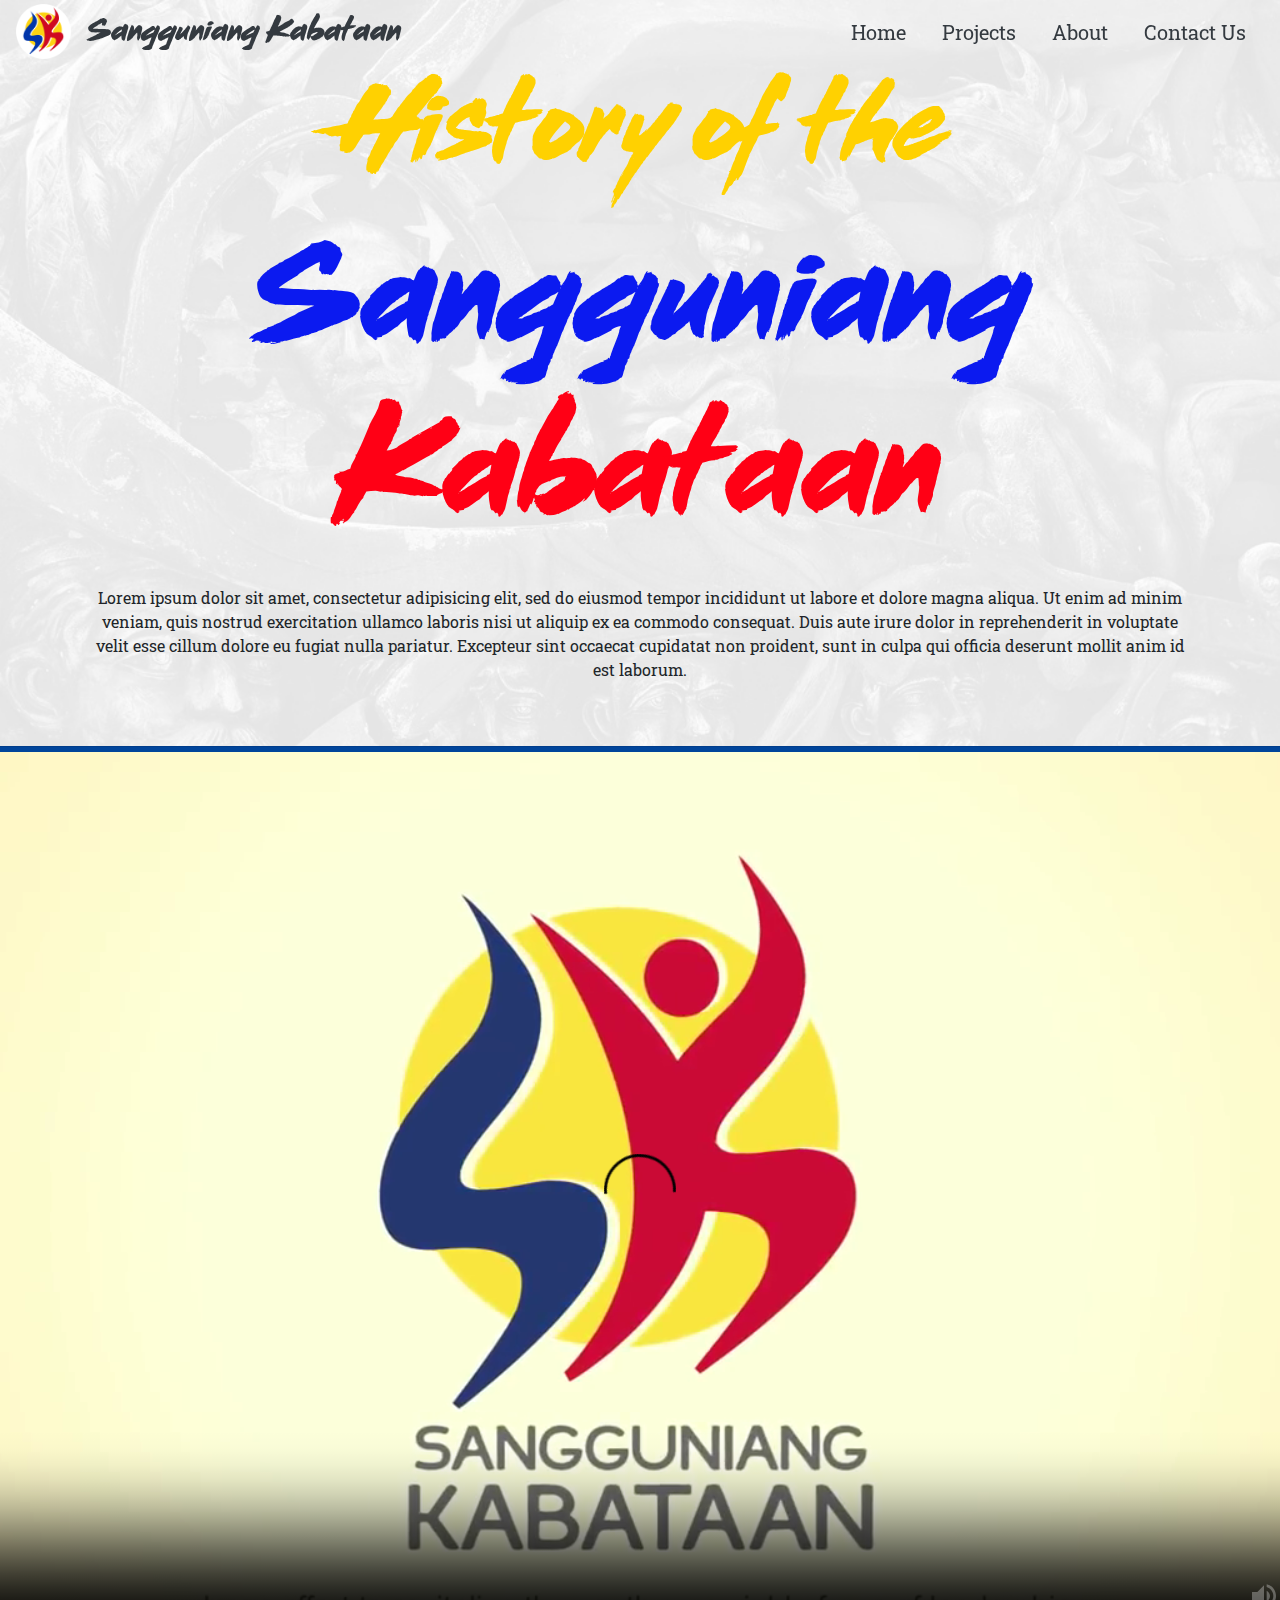
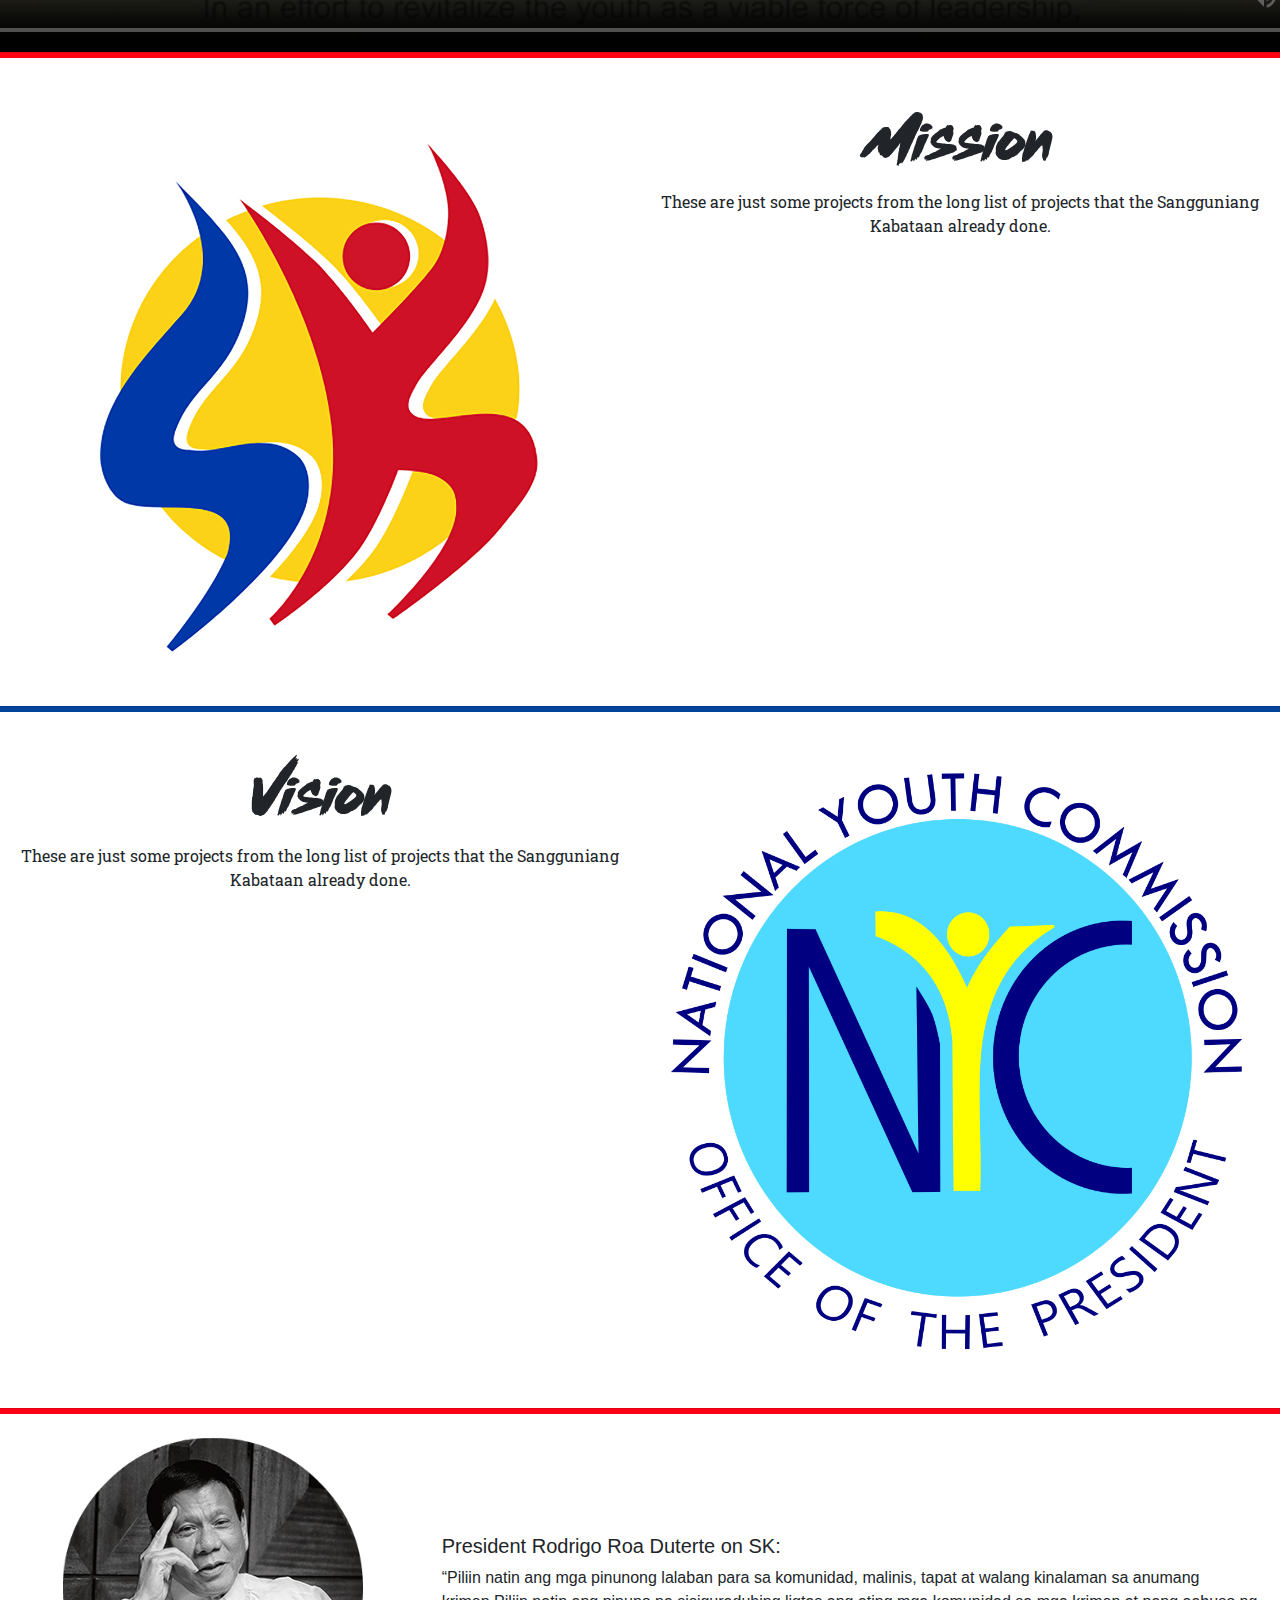
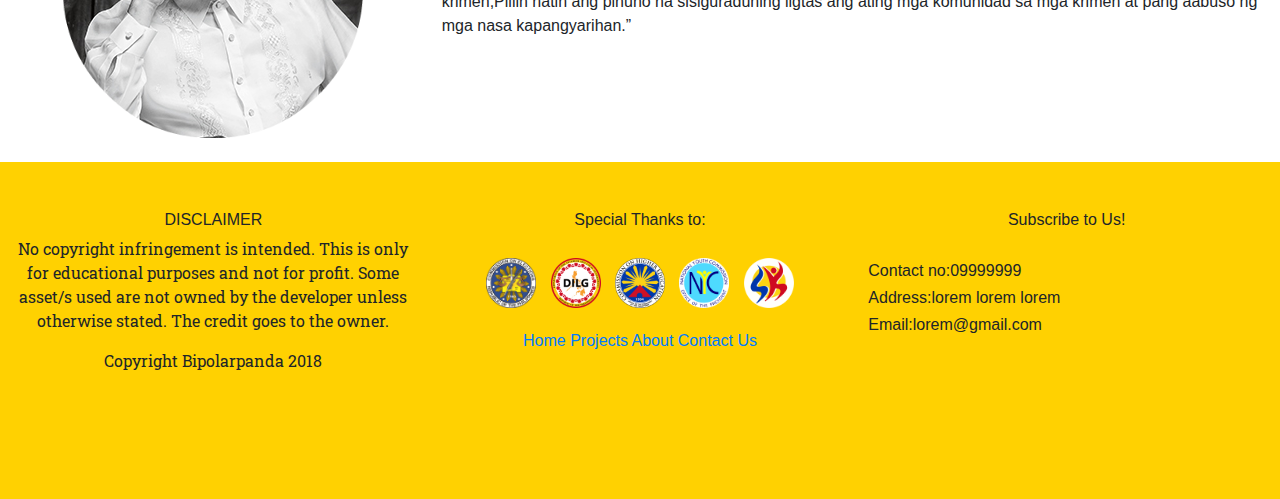
==== about.html @ 8c58bfad "about and contact page update" ====
<!doctype html>
<html lang="en">
  <head>
    <!-- Required meta tags -->
    <meta charset="utf-8">
    <meta name="viewport" content="width=device-width,initial-scale=1.0">
    <meta http-equiv="X-UA-Compatible" content="IE=Edge">

    <title>Renz Gallego</title>

    <!-- css -->
    <link rel="stylesheet" type="text/css" href="assets/css/bootstrap.min.css">
    <link rel="stylesheet" type="text/css" href="assets/css/animate.css">
    <link rel="stylesheet" type="text/css" href="assets/css/hover-min.css">
    <link rel="stylesheet" href="https://use.fontawesome.com/releases/v5.3.1/css/all.css" integrity="sha384-mzrmE5qonljUremFsqc01SB46JvROS7bZs3IO2EmfFsd15uHvIt+Y8vEf7N7fWAU" crossorigin="anonymous">
    <link href="https://fonts.googleapis.com/css?family=PT+Sans|Roboto+Slab" rel="stylesheet">
    <link rel="stylesheet" type="text/css" href="assets/css/style.css">

    <!-- script -->
    <script type="text/javascript" src="assets/js/jquery-3.3.1.min.js"></script>
    <script src="https://cdnjs.cloudflare.com/ajax/libs/popper.js/1.14.3/umd/popper.min.js" integrity="sha384-ZMP7rVo3mIykV+2+9J3UJ46jBk0WLaUAdn689aCwoqbBJiSnjAK/l8WvCWPIPm49" crossorigin="anonymous"></script>
    <script type="text/javascript" src="assets/js/bootstrap.min.js"></script>

    <title>Hello, world!</title>
  </head>
  <body>
    <nav class="navbar navbar-expand-lg navbar-light fixed-top pt-1 pb-1">
       <a class="navbar-brand pt-0 pb-0 text-center" href="#">
        <img src="assets/images/SK-cent.png" width="55" height="55" class="d-inline-block align-top" alt=""></a><a href="#" class="text-logo text-dark">Sangguniang Kabataan</a>
      <button class="navbar-toggler" type="button" data-toggle="collapse" data-target="#navbarSupportedContent" aria-controls="navbarSupportedContent" aria-expanded="false" aria-label="Toggle navigation">
        <span class="navbar-toggler-icon"></span>
      </button>

      <div class="collapse navbar-collapse" id="navbarSupportedContent">
        <ul class="navbar-nav ml-auto">
          <li class="nav-item active">
            <a class="nav-link text-dark" href="#">Home<span class="sr-only">(current)</span></a>
          </li>
          <li class="nav-item">
            <a class="nav-link text-dark" href="#">Projects</a>
          </li>
          <li class="nav-item">
            <a class="nav-link text-dark" href="#">About</a>
          </li>
          <li class="nav-item">
            <a class="nav-link text-dark" href="#">Contact Us</a>
          </li>
        </ul>
      </div>
    </nav>
    
    <section class="container-fluid">
      <header class="row">
        <div class="col text-center mt-5">
          <span class="about-center-heading">History of the</span>
          <h1 class="heading-text"><span id="left-heading">Sangguniang</span> <span id="right-heading">Kabataan</span></h1>
        </div>
      </header>
    </section>

    <section class="container">
        <div class="row">
          <div class="col text-center">
            <p class="mt-3">Lorem ipsum dolor sit amet, consectetur adipisicing elit, sed do eiusmod
            tempor incididunt ut labore et dolore magna aliqua. Ut enim ad minim veniam,
            quis nostrud exercitation ullamco laboris nisi ut aliquip ex ea commodo
            consequat. Duis aute irure dolor in reprehenderit in voluptate velit esse
            cillum dolore eu fugiat nulla pariatur. Excepteur sint occaecat cupidatat non
            proident, sunt in culpa qui officia deserunt mollit anim id est laborum.</p>
          </div>
        </div>
        <!-- <div class="col-lg-2"></div> -->

    </section>


    <hr class="hr-design mt-5 mb-0">
   
     
    <div class="container-fluid">
      <div class="row background-white justify-content-center">
          <video poster="assets/images/sk-history-poster.png" class="embed-responsive-item" controls="controls">
             <source src="assets/video/sk-history.mp4" type="video/mp4"> 
          </video>
      </div>  
    </div>
    <hr class="hr-design-2 mt-0 mb-0">

       <div class="container-fluid mt-5">
        <div class="row">
          <div class="col-lg-6 text-center">
            <img src="assets/images/SK-logo.png" class="image-about image-fluid">
          </div>
          <div class="col-lg-6 text-center">
            <h2 class="heading-second-text">Mission</h2>
            <p>These are just some projects from the long list of projects that the Sangguniang Kabataan already done.</p>
          </div>
        </div>  
      </div>
    
     <hr class="hr-design mt-0 mb-0"> 
    <div class="container-fluid text-center background-white pt-5 pb-5">
       <div class="row"> 
          <div class="col-lg-6 text-center">
            <h2 class="heading-second-text">Vision</h2>
            <p>These are just some projects from the long list of projects that the Sangguniang Kabataan already done.</p>
          </div>
          <div class="col-lg-6">
            <img src="assets/images/nyc.png" class="image-about">
          </div>
        </div>
    </div>
    <hr class="hr-design-2 mt-0 mb-0">

    <div class="container-fluid mt-4 pb-4">
      <div class="row">
        <div class="col-lg-4 text-center">
          <img src="assets/images/pdd.png">
        </div>
        <div class="col-lg-8 pt-5 mt-5">
          <h5>President Rodrigo Roa Duterte on SK:</h5>
          <blockquote cite="http://www.bamaquino.com/sen-bam-vote-barangay-sk-leaders-will-protect/">
            <q>Piliin natin ang mga pinunong lalaban para sa komunidad, malinis, tapat at walang kinalaman sa anumang krimen,Piliin natin ang pinuno na sisiguraduhing ligtas ang ating mga komunidad sa mga krimen at pang aabuso ng mga nasa kapangyarihan.</q>
          </blockquote>
        </div>
      </div>
    </div>


    <footer class="container-fluid">
      <div class="row">
        <div class="col-lg-4 text-center pt-5">
          <section>
           <h6>DISCLAIMER</h6>
           <p>No copyright infringement is intended. This is only for educational purposes and not for profit. Some asset/s used are not owned by the developer unless otherwise stated. The credit goes to the owner.</p>
           <p>Copyright Bipolarpanda 2018</p>
          </section> 
        </div>

        <div class="col-lg-4 text-center pt-5 center-footer">
          <h6>Special Thanks to:</h6>
          <div class="rowp pt-3">
            <div class="col">
              <img src="assets/images/comelec.png" class="footer-img-logo">
              <img src="assets/images/dilg.png" class="footer-img-logo">
              <img src="assets/images/ched.png" class="footer-img-logo">
              <img src="assets/images/nyc.png" class="footer-img-logo">
              <img src="assets/images/SK-cent.png" class="footer-img-logo">
            </div>
          </div>
          <div class="row pt-3">
            <div class="col">
             <a href="#"><span>Home</span></a>
             <a href="#"><span>Projects</span></a>
             <a href="#"><span>About</span></a>
             <a href="#"><span>Contact Us</span></a>
            </div>
          </div>
        </div>

        <div class="col-lg-4 text-center pt-5">
          <h6>Subscribe to Us!</h6>
          <i class="fab fa-facebook-square"></i>
          <i class="fab fa-instagram"></i>
          <i class="fab fa-youtube-square"></i>
          <i class="fab fa-twitter-square"></i>
          <div class="row pt-4">
            <div class="col text-left">
              <h6>Contact no:09999999</h6>
              <h6>Address:lorem lorem lorem</h6>
              <h6>Email:lorem@gmail.com</h6>
            </div>
            <div class="col text-right">
              <iframe src="https://www.google.com/maps/embed?pb=!1m18!1m12!1m3!1d3861.279853157463!2d120.97722841486141!3d14.583122881414347!2m3!1f0!2f0!3f0!3m2!1i1024!2i768!4f13.1!3m3!1m2!1s0x3397ca255e7e133f%3A0xb72a3487b6759a32!2sRizal+Park!5e0!3m2!1sen!2sph!4v1537841915229" width="280" height="150" frameborder="0" style="border:0" allowfullscreen></iframe>
            </div>
          </div>
        </div>
      </div>
    </footer>



















  <script>
$(document).ready(function(){

  $(window).scroll(function(){
    var scroll = $(window).scrollTop();
    if (scroll > 100){
      $('.navbar').removeClass('bg-white');
      $('.navbar').addClass('bg-sk');
      $('.nav-link').removeClass('text-white');
      $('.nav-link').addClass('text-dark');     
    }
    else{
      $('.navbar').removeClass('bg-sk');
    }

  });

});
</script>
</body>
</html>
---- assets/css/style.css ----
* {
	margin: 0;
	padding: 0;
	box-sizing: border-box;
	

}

body {
	background-image: url(../images/bg-3.png);
	background-repeat: no-repeat;
	background-attachment: fixed;
    background-position: center;
    background-repeat: no-repeat;
    background-size: cover;

}

p {
	/*font-family: 'PT Sans', sans-serif;*/
	font-family: 'Roboto Slab', serif;
}


@font-face {
    font-family: "built";
    src:url("../font/built titling bd.ttf");
}

@font-face {
    font-family: "dead";
    src:url("../font/Dead Stock - Demo.ttf");
}

@font-face {
    font-family: "code";
    src:url("../font/CODE Bold.otf");
}

/*.j hr {
	display: block;
	height: 2px;
	margin: 1em 0;
	padding: 0;
}

.j {
	background-color: transparent;
	height: 100vh;
	padding-top: 25vh;
	padding-bottom: 25vh;
	margin-bottom: 0px;
}

.j h1 {
	color: #e9e9e9;
	letter-spacing: 3px;
}

#j-landing {
	background-color: #141414;
	margin: 0 auto;
	width: 100%;
}

#landing-button {
	font-weight: 700;
}

#landing-button:hover {
	color: #141414;
	font-weight: 700;
}*/

/*Home CSS*/

/*.slider {
	height: 600px;
}
*/

#cont {
	overflow: hidden;
} 

#left-cont {
	/*background-color: #00459B;*/
	background-color: #F7C331;
	height: 100vh;
	width: 50vw;
	animation-delay: 2s;
	padding: 0;
	/*animation: none;*/
	object-fit:	cover;
	overflow: hidden;
}

.images-r {
	height: 100%;
	width: 100%;
}

#center-cont {
	position: absolute;
	background-color: white;
	height: 50vh;
	width: 100vw;
	padding: 0;
	z-index: 1;
	top: 50%;
	/*transform: translateX(-50%);*/
	transform: translateY(-50%);
	overflow: hidden;
}

#center-left {
	height: 50vh;
	width: 50vw;
	background-color: #00459B;
	/*background-color: #F7C331;*/
	float: left;
	/*animation: none;*/
	object-fit:	cover;
	overflow: hidden;
	animation-delay: 1s;
}

#center-right {
	height: 50vh;
	width: 50vw;
	background-color: #980819;
	/*background-color: #F7C331;*/
	float: left;
	/*animation: none;*/
	animation-delay: 1s;
}

#right-cont {
	/*background-color: #980819;*/
	background-color: #F7C331;
	height: 100vh;
	width: 50vw;
	animation-delay: 2s;
	padding: 0;
	/*animation: none;*/
	overflow: hidden;

}

#center-center {
	position: absolute;
	/*left: 50vh;*/
	z-index: 2;
	/*transform: translateX(7vh);*/
	width: 100vw;
	text-align: center;
	height: 50vh;
	overflow: hidden;
	
}


.img-center {
	height: 30vh;
	width: 15vw;
}

.images-SK {
	animation-delay: 3.3s;
	animation-duration: 2s;

}

.landing-text {
	font-family: 'dead';
	color: white;
	font-size: 6em;
	animation-delay: 3.5s;
	overflow: hidden;
}

#landing-text-qoute {
	font-family: 'code';
	color: white;
	font-size: 2em;
	animation-delay: 4.5s;
}

/*start of homepage css*/

#left-heading {
	color: #0b1af0;

}

#right-heading {
	color: #ff0015;
}


h3	{
	font-family: 'dead';
}

a.text-logo {
	text-decoration: none;
	font-family: 'dead';
	font-size: 2em;
}

.nav-link {
	font-size: 1.25em;
	margin-right: 10px;
	margin-left: 10px;
	font-family: 'Roboto Slab', serif;
}

.bg-sk {
	background-color: #FFD101;
	transition-duration: 2s;
	transition: all linear .25s;
}

video#bgvid {
  /*position: fixed;*/
  right: 0; 
  bottom: 0;
  min-width: 100%; 
  /*min-height: 100vh;*/
  /*width: auto; */
  /*height: auto;*/
  /*z-index: -100;*/
  top: 0;
  margin-top: -6%;
 /* background:url(../images/ss-isangboto.png) no-repeat;
  background-size: cover;*/
}

.heading-text {
	font-family: dead;
	font-weight: 300;
	font-size: 9em;
}

.heading-second-text {
	font-family: dead;
	font-size: 4em;
}

.hr-design {
	background-color:  #00459B;
	height: 5px;
}

.hr-design-2 {
	background-color:  #ff0015;
	height: 5px;
}


.project-cont {
	border: none;
	box-shadow: 0 4px 8px 0 rgba(0, 0, 0, 0.2), 0 20px 20px 0 rgba(0, 0, 0, 0.19);
}

/*.project-image {
	height: 120px;
	width: 120px;
	margin: 2px;
}

.project-image2 {
	height: 250px;
	width: 250px;
	border-radius: 50%;
}*/

/*#left-image-holder {
	background-color:  #00459B; 
}

#right-image-holder {
	background-color: #980819; 
}*/

/*.project-textbox-shadow {
	 box-shadow: 0 4px 8px 0 rgba(0, 0, 0, 0.2), 0 0px 20px 0 rgba(0, 0, 0, 0.19);
}
*/

.img-sklogo{
	height: 250px;
	width: 250px;
	margin: 2px;
}

.background-white {
	background-color: white;
}


/*about style*/

.about-center-heading {
	font-family: 'dead';
	font-size: 7em;
	color: #FFD101;
}

.image-about {
	height: 600px;
	width: 600px;
}

/*contact style*/


/*footer style*/

footer {
	width: 100vw;
	background-color: #FFD101;
}

.footer-img-logo {
	height: 50px;
	width: 50px;
	margin: 5px;
}

.center-footer {
	/*border-left: 2px solid white; 
	border-right: 2px solid white;*/
	height: 30vh; 
}





























/*mobile style*/
@media only screen and (max-width: 400px) {
	video#bgvid {
		/*max-width: 400px;*/
		/*max-height: 200px;*/
/*		min-height: 200px;
		position: fixed;
		z-index: -3;
		top: 0;
		margin-top: 10vh;*/
	}

}

/*tablet style*/
@media only screen and (min-width: 401px) and (max-width: 960px){
	
}


/*desktop style*/
@media only screen and (min-width: 961px){
	
}
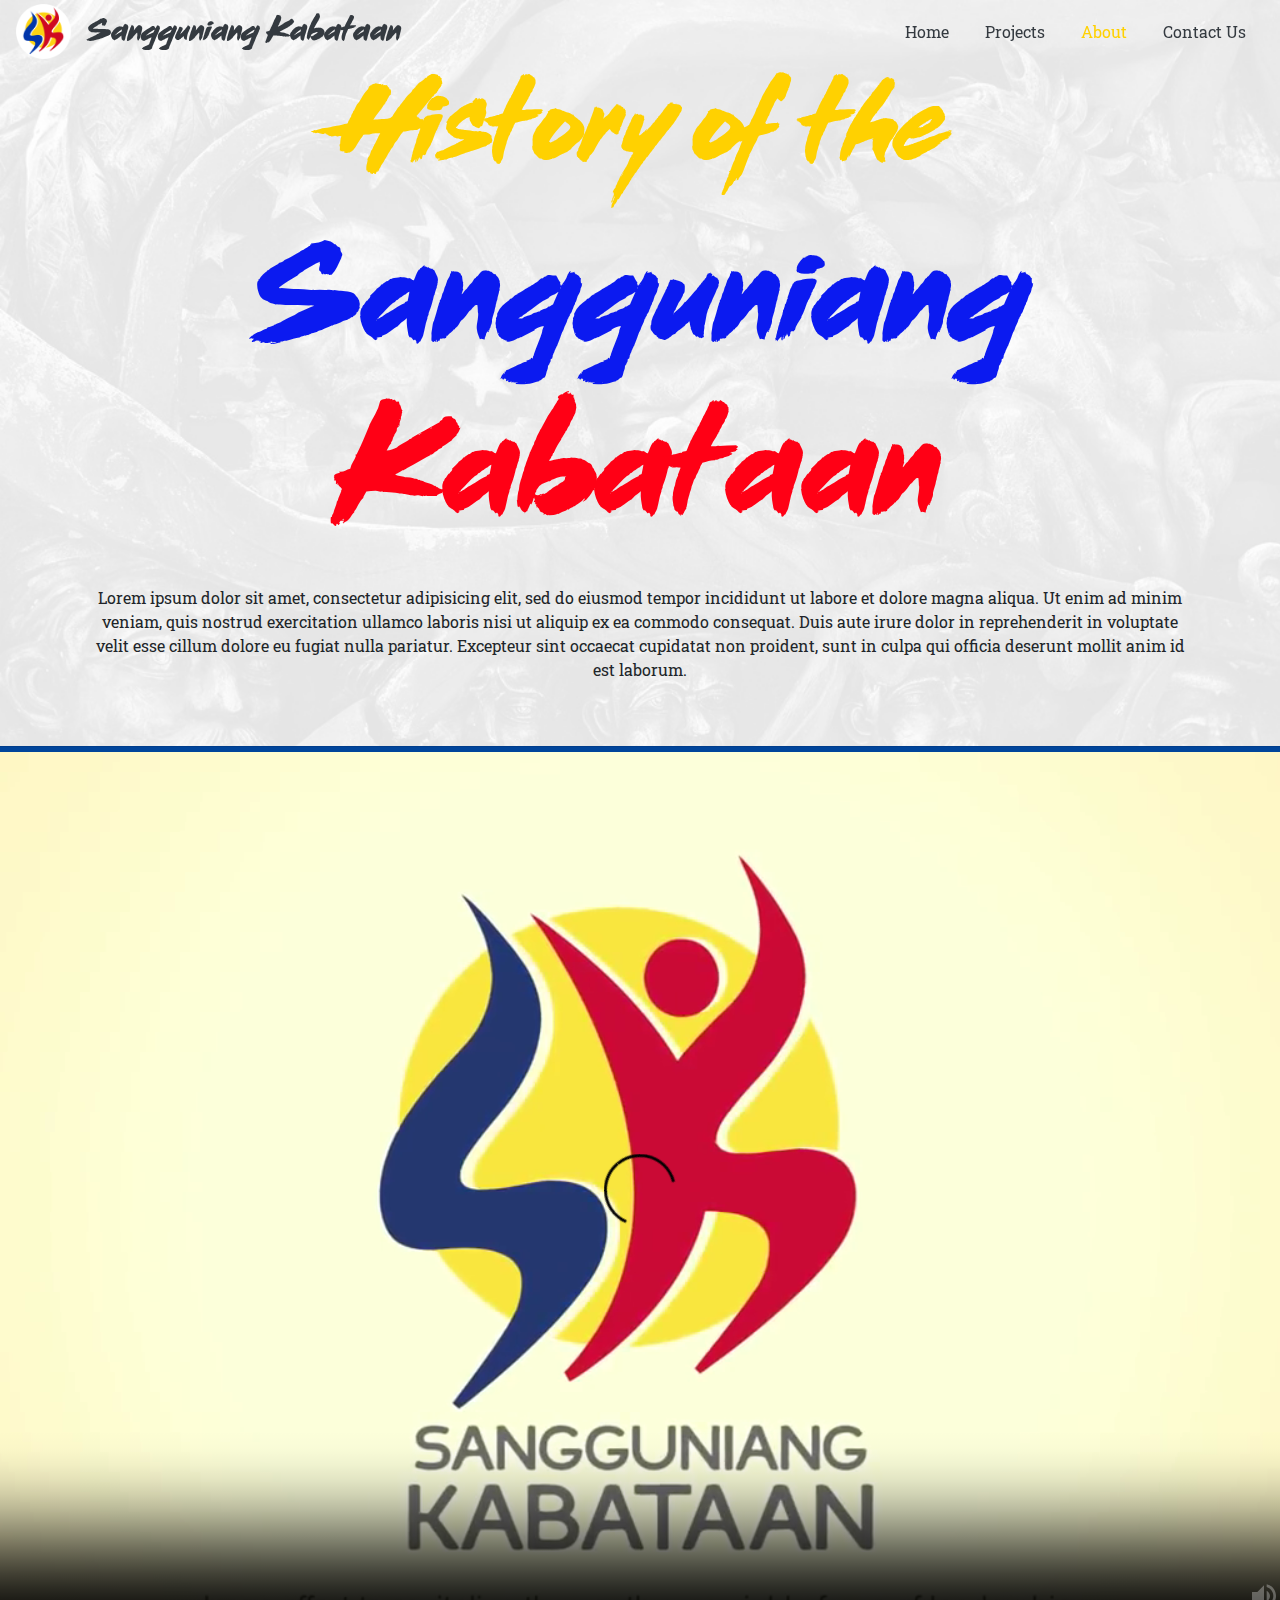
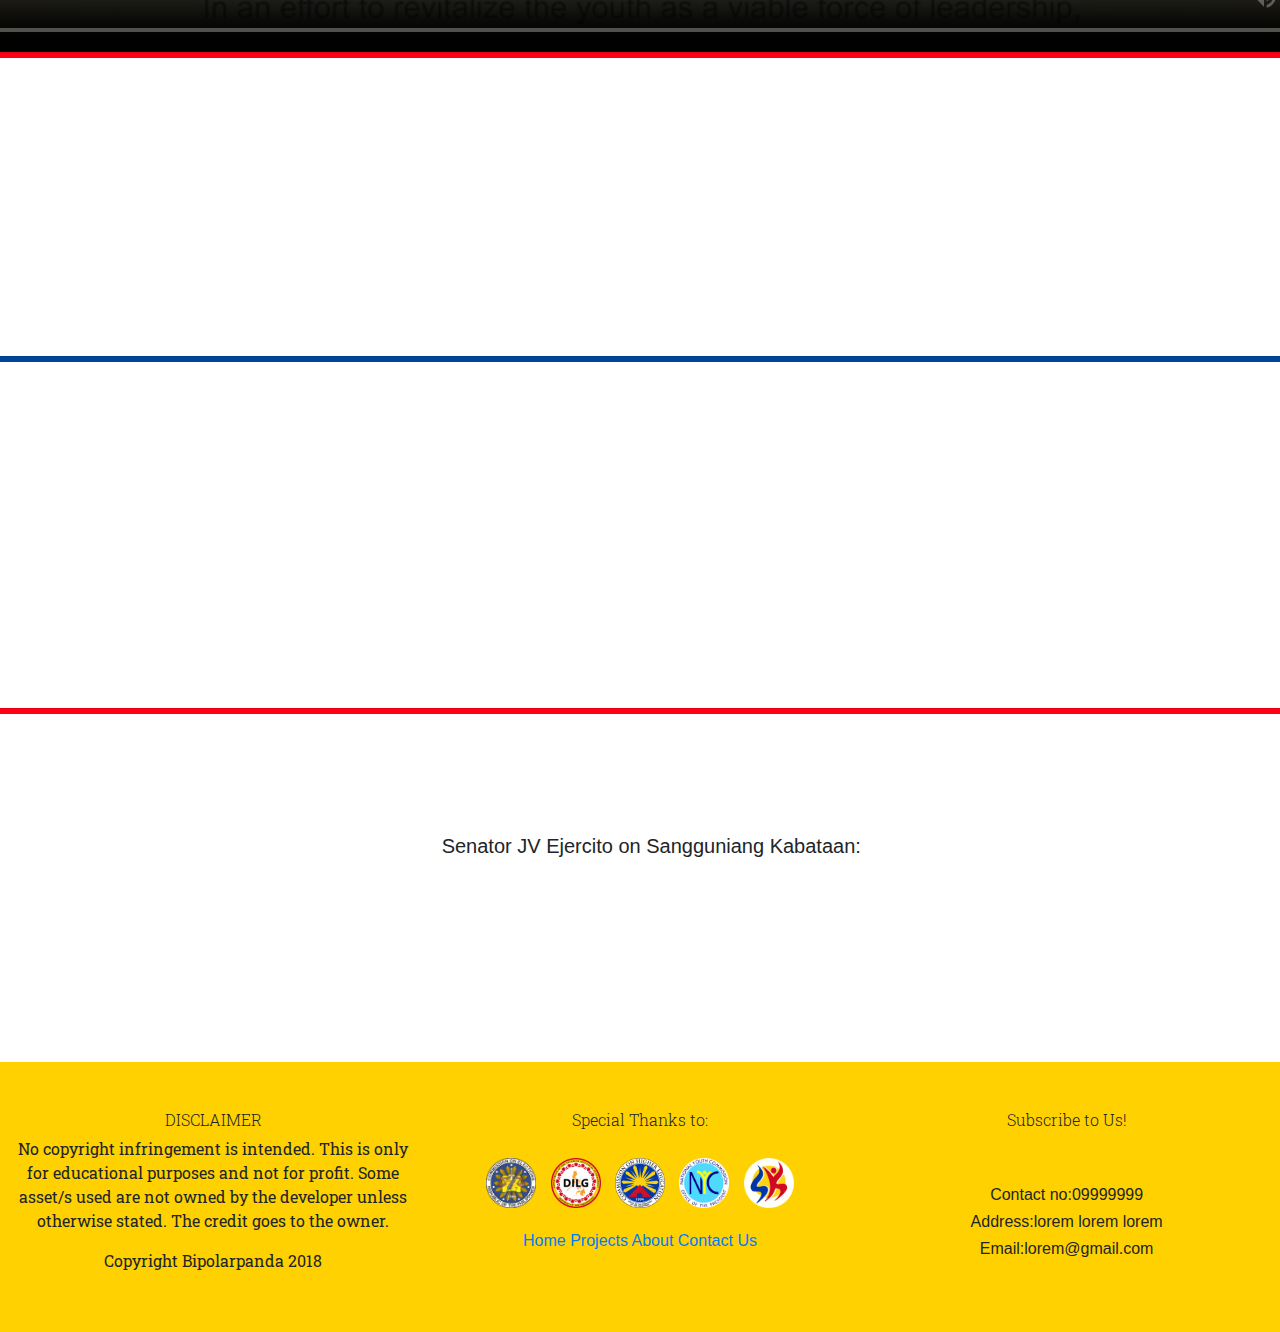
==== commit 65f8fa3b: "update all pages" ====
--- a/about.html
+++ b/about.html
@@ -6,12 +6,14 @@
     <meta name="viewport" content="width=device-width,initial-scale=1.0">
     <meta http-equiv="X-UA-Compatible" content="IE=Edge">
 
-    <title>Renz Gallego</title>
+    <link rel="icon" href="assets/images/sk-logo.png" type="image/gif" sizes="64x64">
+
+    <title>Sangguniang Kabataan | About</title>
 
     <!-- css -->
     <link rel="stylesheet" type="text/css" href="assets/css/bootstrap.min.css">
     <link rel="stylesheet" type="text/css" href="assets/css/animate.css">
-    <link rel="stylesheet" type="text/css" href="assets/css/hover-min.css">
+    <link href="assets/css/hover.css" rel="stylesheet" media="all">
     <link rel="stylesheet" href="https://use.fontawesome.com/releases/v5.3.1/css/all.css" integrity="sha384-mzrmE5qonljUremFsqc01SB46JvROS7bZs3IO2EmfFsd15uHvIt+Y8vEf7N7fWAU" crossorigin="anonymous">
     <link href="https://fonts.googleapis.com/css?family=PT+Sans|Roboto+Slab" rel="stylesheet">
     <link rel="stylesheet" type="text/css" href="assets/css/style.css">
@@ -20,8 +22,8 @@
     <script type="text/javascript" src="assets/js/jquery-3.3.1.min.js"></script>
     <script src="https://cdnjs.cloudflare.com/ajax/libs/popper.js/1.14.3/umd/popper.min.js" integrity="sha384-ZMP7rVo3mIykV+2+9J3UJ46jBk0WLaUAdn689aCwoqbBJiSnjAK/l8WvCWPIPm49" crossorigin="anonymous"></script>
     <script type="text/javascript" src="assets/js/bootstrap.min.js"></script>
-
-    <title>Hello, world!</title>
+    <script type="text/javascript" src="assets/js/wow.min.js"></script>
+
   </head>
   <body>
     <nav class="navbar navbar-expand-lg navbar-light fixed-top pt-1 pb-1">
@@ -34,16 +36,16 @@
       <div class="collapse navbar-collapse" id="navbarSupportedContent">
         <ul class="navbar-nav ml-auto">
           <li class="nav-item active">
-            <a class="nav-link text-dark" href="#">Home<span class="sr-only">(current)</span></a>
+            <a class="nav-link text-dark" href="home.html" target="_blank">Home</a>
           </li>
           <li class="nav-item">
-            <a class="nav-link text-dark" href="#">Projects</a>
+            <a class="nav-link text-dark" href="project.html" target="_blank">Projects</a>
           </li>
           <li class="nav-item">
-            <a class="nav-link text-dark" href="#">About</a>
+            <a class="nav-link text-dark" href="#"><span class="current-page">About</span></a>
           </li>
           <li class="nav-item">
-            <a class="nav-link text-dark" href="#">Contact Us</a>
+            <a class="nav-link text-dark" href="contact.html" target="_blank">Contact Us</a>
           </li>
         </ul>
       </div>
@@ -52,8 +54,8 @@
     <section class="container-fluid">
       <header class="row">
         <div class="col text-center mt-5">
-          <span class="about-center-heading">History of the</span>
-          <h1 class="heading-text"><span id="left-heading">Sangguniang</span> <span id="right-heading">Kabataan</span></h1>
+          <span class="about-center-heading animated fadeIn">History of the</span>
+          <h1 class="heading-text animated fadeIn"><span id="left-heading">Sangguniang</span> <span id="right-heading">Kabataan</span></h1>
         </div>
       </header>
     </section>
@@ -61,7 +63,7 @@
     <section class="container">
         <div class="row">
           <div class="col text-center">
-            <p class="mt-3">Lorem ipsum dolor sit amet, consectetur adipisicing elit, sed do eiusmod
+            <p class="mt-3 description-page animated fadeInDown">Lorem ipsum dolor sit amet, consectetur adipisicing elit, sed do eiusmod
             tempor incididunt ut labore et dolore magna aliqua. Ut enim ad minim veniam,
             quis nostrud exercitation ullamco laboris nisi ut aliquip ex ea commodo
             consequat. Duis aute irure dolor in reprehenderit in voluptate velit esse
@@ -88,12 +90,12 @@
 
        <div class="container-fluid mt-5">
         <div class="row">
-          <div class="col-lg-6 text-center">
+          <div class="col-lg-6 text-center wow zoomInDown" data-wow-delay="1s"data-wow-duration="2s">
             <img src="assets/images/SK-logo.png" class="image-about image-fluid">
           </div>
-          <div class="col-lg-6 text-center">
-            <h2 class="heading-second-text">Mission</h2>
-            <p>These are just some projects from the long list of projects that the Sangguniang Kabataan already done.</p>
+          <div class="col-lg-6 text-center"">
+            <h2 class="heading-second-text  wow fadeIn" data-wow-delay=".75s">Mission</h2>
+            <p class="wow fadeInDown" data-wow-delay="1.25s">These are just some projects from the long list of projects that the Sangguniang Kabataan already done.</p>
           </div>
         </div>  
       </div>
@@ -102,10 +104,10 @@
     <div class="container-fluid text-center background-white pt-5 pb-5">
        <div class="row"> 
           <div class="col-lg-6 text-center">
-            <h2 class="heading-second-text">Vision</h2>
-            <p>These are just some projects from the long list of projects that the Sangguniang Kabataan already done.</p>
-          </div>
-          <div class="col-lg-6">
+            <h2 class="heading-second-text  wow fadeIn" data-wow-delay=".75s">Vision</h2>
+            <p class="wow fadeInDown" data-wow-delay="1.25s">These are just some projects from the long list of projects that the Sangguniang Kabataan already done.</p>
+          </div>
+          <div class="col-lg-6  wow zoomInUp" data-wow-delay="1s"data-wow-duration="2s">
             <img src="assets/images/nyc.png" class="image-about">
           </div>
         </div>
@@ -114,13 +116,13 @@
 
     <div class="container-fluid mt-4 pb-4">
       <div class="row">
-        <div class="col-lg-4 text-center">
-          <img src="assets/images/pdd.png">
+        <div class="col-lg-4 text-center wow rollIn" data-wow-delay=".5s">
+          <img src="assets/images/jv.png">
         </div>
         <div class="col-lg-8 pt-5 mt-5">
-          <h5>President Rodrigo Roa Duterte on SK:</h5>
-          <blockquote cite="http://www.bamaquino.com/sen-bam-vote-barangay-sk-leaders-will-protect/">
-            <q>Piliin natin ang mga pinunong lalaban para sa komunidad, malinis, tapat at walang kinalaman sa anumang krimen,Piliin natin ang pinuno na sisiguraduhing ligtas ang ating mga komunidad sa mga krimen at pang aabuso ng mga nasa kapangyarihan.</q>
+          <h5>Senator JV Ejercito on Sangguniang Kabataan:</h5>
+          <blockquote cite="http://www.jvejercito.com/sen-jv-pushes-for-rigid-training-for-sk/"  class="wow jackInTheBox" data-wow-delay="1.2s">
+            <q>We want to give the best for our youth, but we should enhance the module so that our SK leaders would have the heart to serve and love the country. Maybe we can look into the module of the Kabataang Barangay, which produced good leaders.</q>
           </blockquote>
         </div>
       </div>
@@ -131,53 +133,49 @@
       <div class="row">
         <div class="col-lg-4 text-center pt-5">
           <section>
-           <h6>DISCLAIMER</h6>
+           <h6 class="footer-text">DISCLAIMER</h6>
            <p>No copyright infringement is intended. This is only for educational purposes and not for profit. Some asset/s used are not owned by the developer unless otherwise stated. The credit goes to the owner.</p>
            <p>Copyright Bipolarpanda 2018</p>
           </section> 
         </div>
 
         <div class="col-lg-4 text-center pt-5 center-footer">
-          <h6>Special Thanks to:</h6>
-          <div class="rowp pt-3">
-            <div class="col">
-              <img src="assets/images/comelec.png" class="footer-img-logo">
-              <img src="assets/images/dilg.png" class="footer-img-logo">
-              <img src="assets/images/ched.png" class="footer-img-logo">
-              <img src="assets/images/nyc.png" class="footer-img-logo">
-              <img src="assets/images/SK-cent.png" class="footer-img-logo">
-            </div>
-          </div>
+          <h6 class="footer-text">Special Thanks to:</h6>
           <div class="row pt-3">
             <div class="col">
-             <a href="#"><span>Home</span></a>
-             <a href="#"><span>Projects</span></a>
-             <a href="#"><span>About</span></a>
-             <a href="#"><span>Contact Us</span></a>
+              <a href="http://www.comelec.gov.ph/" target="_blank"><img src="assets/images/comelec.png" class="footer-img-logo hvr-float-shadow"></a>
+              <a href="http://www.dilg.gov.ph/" target="_blank"><img src="assets/images/dilg.png" class="footer-img-logo hvr-float-shadow"></a>
+              <a href="https://ched.gov.ph/" target="_blank"><img src="assets/images/ched.png" class="footer-img-logo hvr-float-shadow"></a>
+              <a href="http://nyc.gov.ph/" target="_blank"><img src="assets/images/nyc.png" class="footer-img-logo hvr-float-shadow"></a>
+              <a href="home.html" target="_blank"><img src="assets/images/SK-cent.png" class="footer-img-logo hvr-float-shadow"></a>
             </div>
           </div>
-        </div>
-
-        <div class="col-lg-4 text-center pt-5">
-          <h6>Subscribe to Us!</h6>
-          <i class="fab fa-facebook-square"></i>
-          <i class="fab fa-instagram"></i>
-          <i class="fab fa-youtube-square"></i>
-          <i class="fab fa-twitter-square"></i>
-          <div class="row pt-4">
-            <div class="col text-left">
+          <div class="row pt-3">
+            <div class="col">
+             <a href="home.html" target="_blank"><span>Home</span></a>
+             <a href="project.html" target="_blank"><span>Projects</span></a>
+             <a href="#" target="_blank"><span>About</span></a>
+             <a href="contact.html" target="_blank"><span>Contact Us</span></a>
+            </div>
+          </div>
+        </div>
+
+          <div class="col-lg-4 text-center pt-5">
+            <h6 class="footer-text">Subscribe to Us!</h6>
+            <a href="https://www.facebook.com/NYCSangguniangKabataan/" target="_blank"><i class="fab fa-facebook-square fa-2x icon"></i></a>
+            <a href="#"><i class="fab fa-instagram fa-2x icon"></i></a>
+            <a href="#"><i class="fab fa-youtube-square fa-2x icon"></i></a>
+            <a href="#"><i class="fab fa-twitter-square fa-2x icon"></i></a>
+        <div class="row pt-4">
+            <div class="col">
               <h6>Contact no:09999999</h6>
               <h6>Address:lorem lorem lorem</h6>
               <h6>Email:lorem@gmail.com</h6>
             </div>
-            <div class="col text-right">
-              <iframe src="https://www.google.com/maps/embed?pb=!1m18!1m12!1m3!1d3861.279853157463!2d120.97722841486141!3d14.583122881414347!2m3!1f0!2f0!3f0!3m2!1i1024!2i768!4f13.1!3m3!1m2!1s0x3397ca255e7e133f%3A0xb72a3487b6759a32!2sRizal+Park!5e0!3m2!1sen!2sph!4v1537841915229" width="280" height="150" frameborder="0" style="border:0" allowfullscreen></iframe>
-            </div>
           </div>
         </div>
       </div>
     </footer>
-
 
 
 
@@ -205,15 +203,22 @@
       $('.navbar').removeClass('bg-white');
       $('.navbar').addClass('bg-sk');
       $('.nav-link').removeClass('text-white');
-      $('.nav-link').addClass('text-dark');     
+      $('.nav-link').addClass('text-dark');
+      $('.current-page').addClass('text-white');
+
     }
     else{
       $('.navbar').removeClass('bg-sk');
+      $('.current-page').removeClass('text-white');
     }
 
   });
 
 });
+</script>
+
+<script>
+              new WOW().init();
 </script>
 </body>
 </html>--- a/assets/css/style.css
+++ b/assets/css/style.css
@@ -16,11 +16,23 @@
 
 }
 
+#main-body {
+	background-color: white;
+}
+
 p {
 	/*font-family: 'PT Sans', sans-serif;*/
 	font-family: 'Roboto Slab', serif;
 }
 
+.btn  {
+	background-color: #00459B;
+}
+
+.btn:hover {
+	background-color:  #ff0015;
+}
+
 
 @font-face {
     font-family: "built";
@@ -37,47 +49,7 @@
     src:url("../font/CODE Bold.otf");
 }
 
-/*.j hr {
-	display: block;
-	height: 2px;
-	margin: 1em 0;
-	padding: 0;
-}
-
-.j {
-	background-color: transparent;
-	height: 100vh;
-	padding-top: 25vh;
-	padding-bottom: 25vh;
-	margin-bottom: 0px;
-}
-
-.j h1 {
-	color: #e9e9e9;
-	letter-spacing: 3px;
-}
-
-#j-landing {
-	background-color: #141414;
-	margin: 0 auto;
-	width: 100%;
-}
-
-#landing-button {
-	font-weight: 700;
-}
-
-#landing-button:hover {
-	color: #141414;
-	font-weight: 700;
-}*/
-
-/*Home CSS*/
-
-/*.slider {
-	height: 600px;
-}
-*/
+/*landing page*/
 
 #cont {
 	overflow: hidden;
@@ -188,6 +160,10 @@
 
 /*start of homepage css*/
 
+.current-page {
+	color: #FFD101;
+}
+
 #left-heading {
 	color: #0b1af0;
 
@@ -209,11 +185,12 @@
 }
 
 .nav-link {
-	font-size: 1.25em;
+	font-size: 1em;
 	margin-right: 10px;
 	margin-left: 10px;
 	font-family: 'Roboto Slab', serif;
 }
+
 
 .bg-sk {
 	background-color: #FFD101;
@@ -240,11 +217,17 @@
 	font-family: dead;
 	font-weight: 300;
 	font-size: 9em;
+	animation-delay: 1s;
+}
+
+.description-page {
+	animation-delay: 1.5s;
 }
 
 .heading-second-text {
 	font-family: dead;
 	font-size: 4em;
+
 }
 
 .hr-design {
@@ -263,30 +246,6 @@
 	box-shadow: 0 4px 8px 0 rgba(0, 0, 0, 0.2), 0 20px 20px 0 rgba(0, 0, 0, 0.19);
 }
 
-/*.project-image {
-	height: 120px;
-	width: 120px;
-	margin: 2px;
-}
-
-.project-image2 {
-	height: 250px;
-	width: 250px;
-	border-radius: 50%;
-}*/
-
-/*#left-image-holder {
-	background-color:  #00459B; 
-}
-
-#right-image-holder {
-	background-color: #980819; 
-}*/
-
-/*.project-textbox-shadow {
-	 box-shadow: 0 4px 8px 0 rgba(0, 0, 0, 0.2), 0 0px 20px 0 rgba(0, 0, 0, 0.19);
-}
-*/
 
 .img-sklogo{
 	height: 250px;
@@ -305,14 +264,38 @@
 	font-family: 'dead';
 	font-size: 7em;
 	color: #FFD101;
+	animation-delay: .5s;
 }
 
 .image-about {
-	height: 600px;
-	width: 600px;
+	height: 250px;
+	width: 250px;
 }
 
 /*contact style*/
+
+.label-text {
+	padding: 0;
+	font-family: 'Roboto Slab', serif;
+}
+
+#submit {
+	width: 100%;
+}
+
+/*project style*/
+
+.card-project {
+	border: none;
+}
+
+.ovrlay-background {
+	background-color: rgba(255, 253, 253, 0.4);
+}
+
+#selected {
+	background-color: #ff0015;
+}
 
 
 /*footer style*/
@@ -334,6 +317,18 @@
 	height: 30vh; 
 }
 
+.icon {
+	padding: 5px;
+}
+
+.icon:hover {
+	color: black;
+}
+
+.footer-text {
+	font-weight: 300;
+	font-family: 'Roboto Slab', serif;
+}
 
 
 
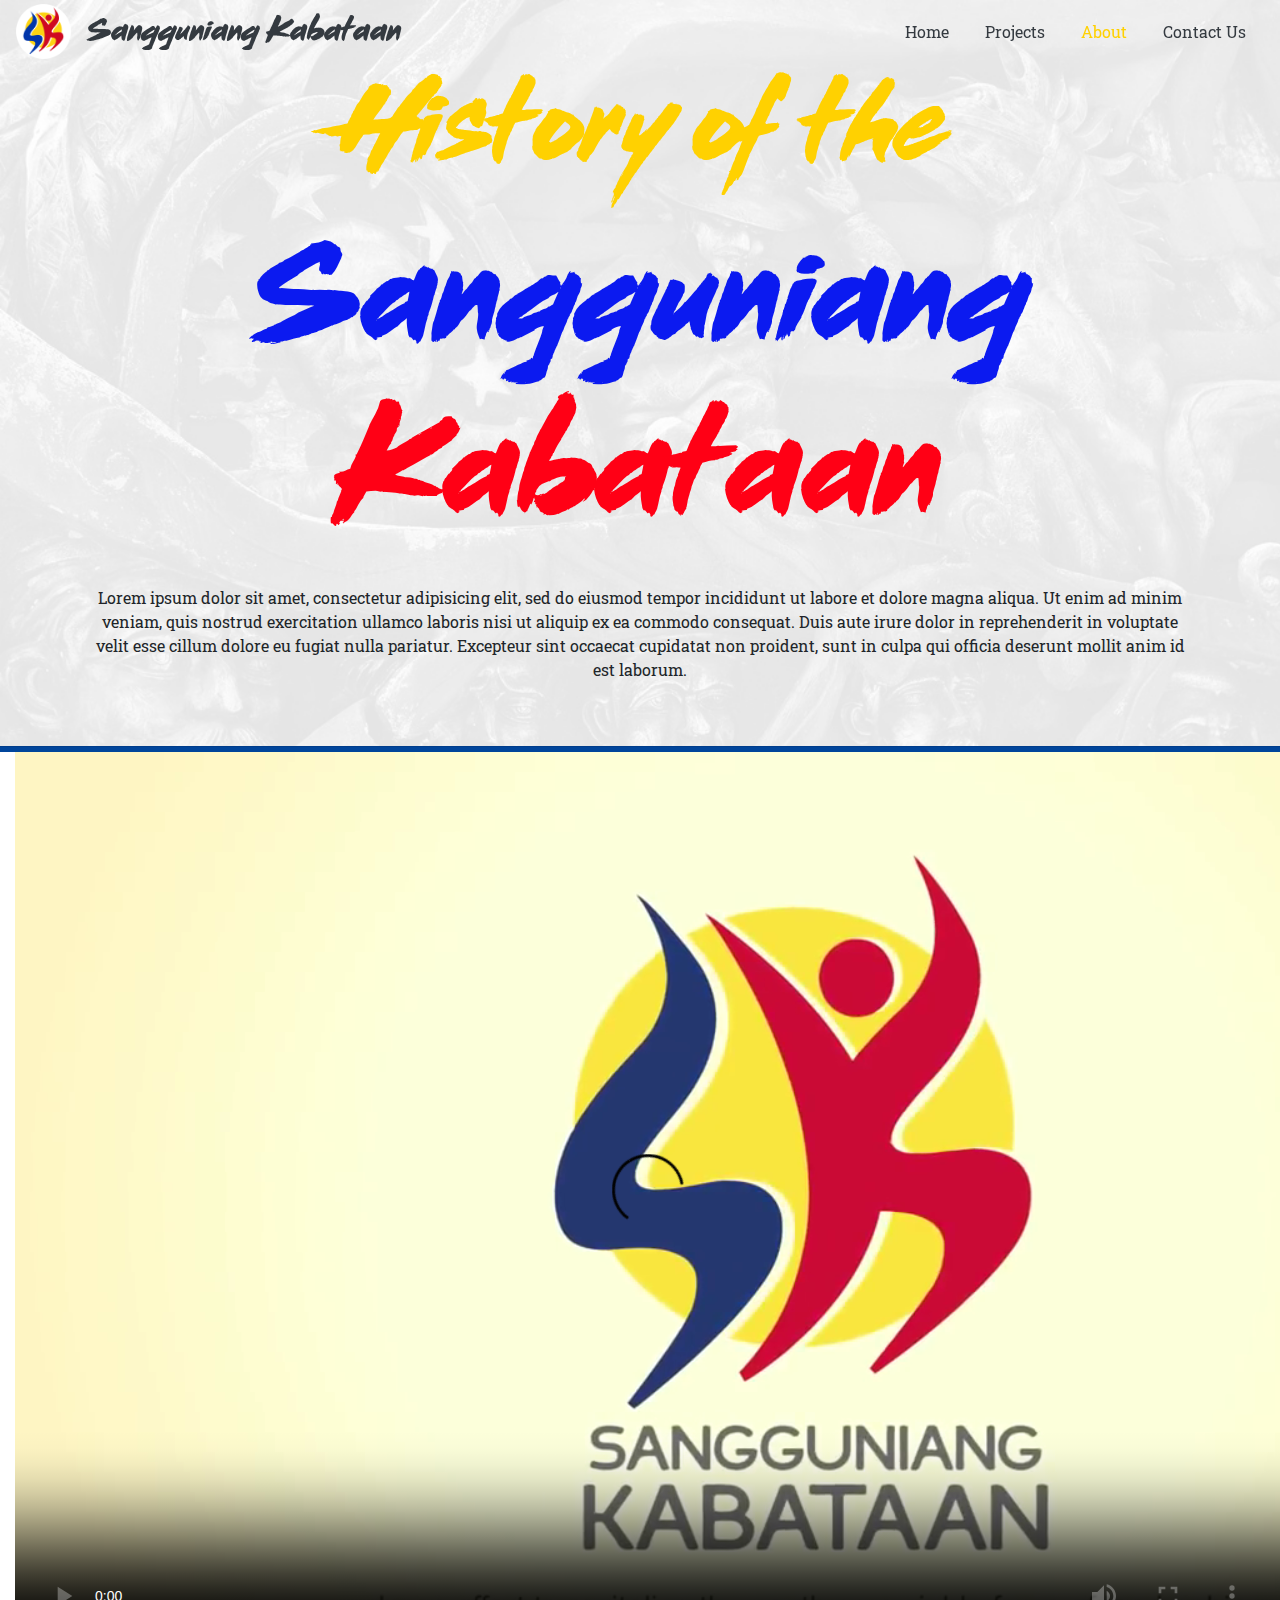
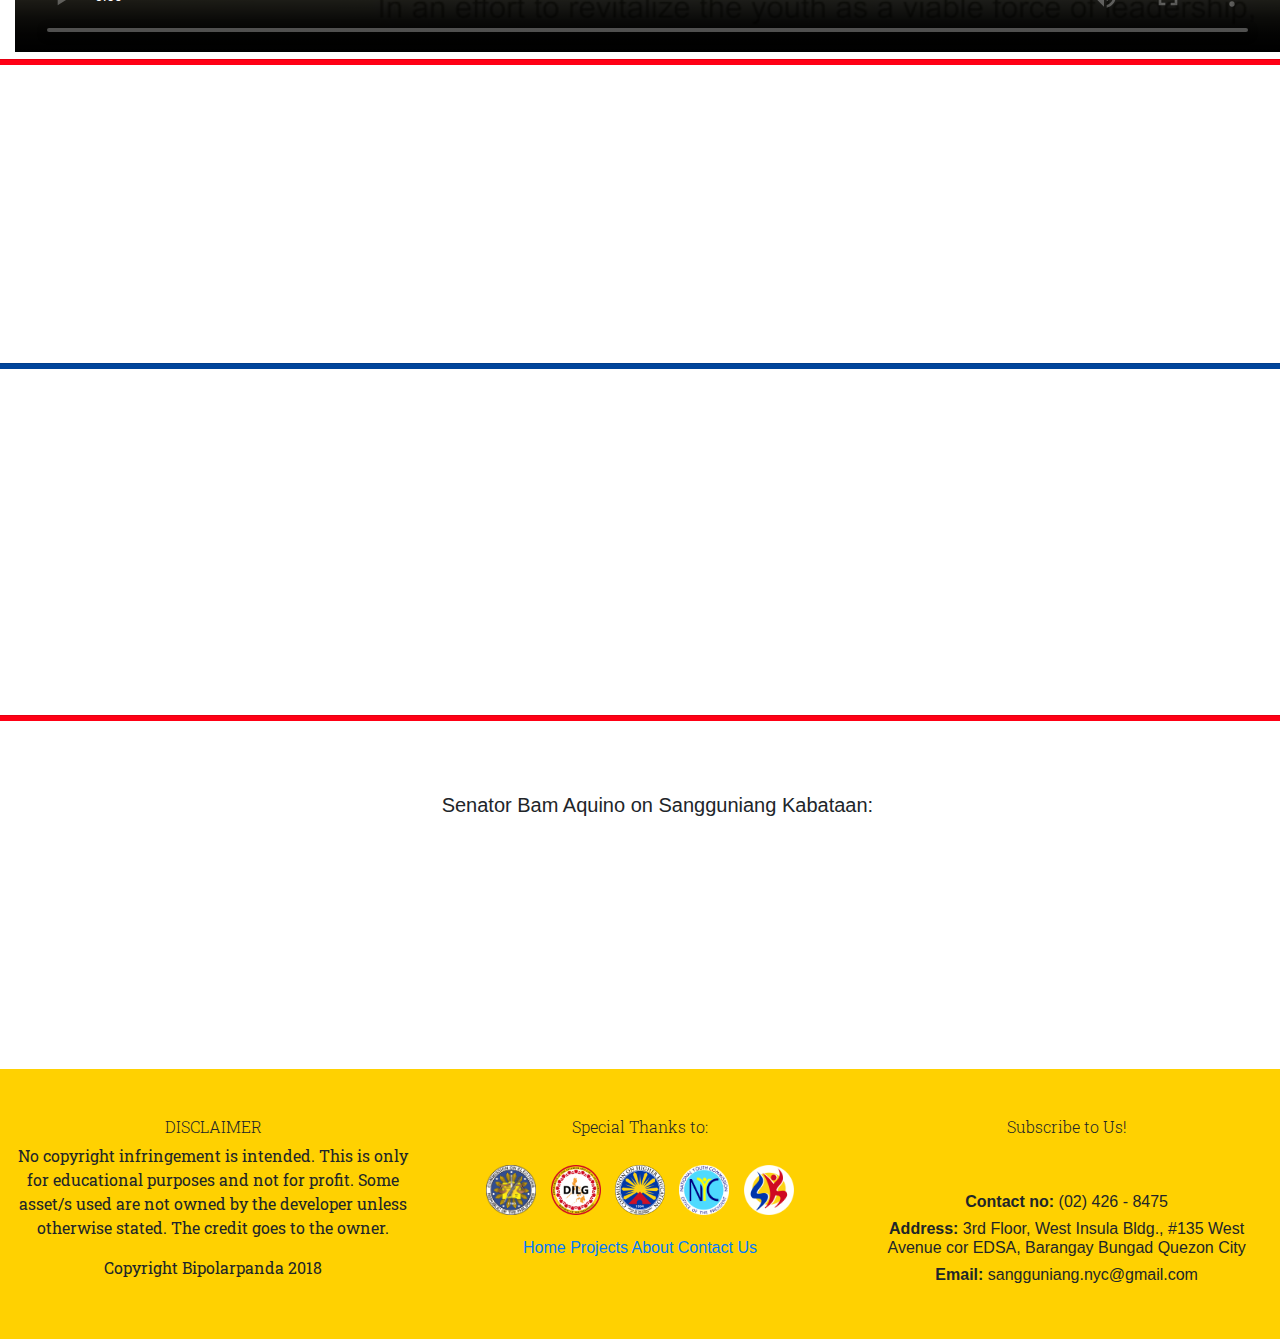
==== commit c8d6b6e3: "all web needs to be finished" ====
--- a/about.html
+++ b/about.html
@@ -3,7 +3,7 @@
   <head>
     <!-- Required meta tags -->
     <meta charset="utf-8">
-    <meta name="viewport" content="width=device-width,initial-scale=1.0">
+    <meta name="viewport" content="width=device-width,initial-scale=1.0, maximum-scale=1.0">
     <meta http-equiv="X-UA-Compatible" content="IE=Edge">
 
     <link rel="icon" href="assets/images/sk-logo.png" type="image/gif" sizes="64x64">
@@ -81,11 +81,14 @@
      
     <div class="container-fluid">
       <div class="row background-white justify-content-center">
-          <video poster="assets/images/sk-history-poster.png" class="embed-responsive-item" controls="controls">
+        <div class="col-12">
+          <video id="vid-about" poster="assets/images/sk-history-poster.png" class="embed-responsive-item" controls="controls">
              <source src="assets/video/sk-history.mp4" type="video/mp4"> 
           </video>
+        </div>
       </div>  
     </div>
+
     <hr class="hr-design-2 mt-0 mb-0">
 
        <div class="container-fluid mt-5">
@@ -93,7 +96,7 @@
           <div class="col-lg-6 text-center wow zoomInDown" data-wow-delay="1s"data-wow-duration="2s">
             <img src="assets/images/SK-logo.png" class="image-about image-fluid">
           </div>
-          <div class="col-lg-6 text-center"">
+          <div class="col-lg-6 text-center">
             <h2 class="heading-second-text  wow fadeIn" data-wow-delay=".75s">Mission</h2>
             <p class="wow fadeInDown" data-wow-delay="1.25s">These are just some projects from the long list of projects that the Sangguniang Kabataan already done.</p>
           </div>
@@ -119,14 +122,16 @@
         <div class="col-lg-4 text-center wow rollIn" data-wow-delay=".5s">
           <img src="assets/images/jv.png">
         </div>
-        <div class="col-lg-8 pt-5 mt-5">
-          <h5>Senator JV Ejercito on Sangguniang Kabataan:</h5>
-          <blockquote cite="http://www.jvejercito.com/sen-jv-pushes-for-rigid-training-for-sk/"  class="wow jackInTheBox" data-wow-delay="1.2s">
+        <div class="col-lg-8  mt-5 qoute-style">
+          <h5>Senator Bam Aquino on Sangguniang Kabataan:</h5>
+          <blockquote cite="http://www.jvejercito.com/sen-jv-pushes-for-rigid-training-for-sk/"  class="wow jackInTheBox"  class="wow jackInTheBox" data-wow-delay="1.2s">
             <q>We want to give the best for our youth, but we should enhance the module so that our SK leaders would have the heart to serve and love the country. Maybe we can look into the module of the Kabataang Barangay, which produced good leaders.</q>
           </blockquote>
         </div>
       </div>
     </div>
+
+
 
 
     <footer class="container-fluid">
@@ -168,9 +173,9 @@
             <a href="#"><i class="fab fa-twitter-square fa-2x icon"></i></a>
         <div class="row pt-4">
             <div class="col">
-              <h6>Contact no:09999999</h6>
-              <h6>Address:lorem lorem lorem</h6>
-              <h6>Email:lorem@gmail.com</h6>
+              <h6><b>Contact no:</b> (02) 426 - 8475</h6>
+              <h6><b>Address:</b> 3rd Floor, West Insula Bldg., #135 West Avenue cor EDSA, Barangay Bungad Quezon City</h6>
+              <h6><b>Email:</b> sangguniang.nyc@gmail.com</h6>
             </div>
           </div>
         </div>
--- a/assets/css/style.css
+++ b/assets/css/style.css
@@ -134,12 +134,14 @@
 
 .img-center {
 	height: 30vh;
-	width: 15vw;
+	/*width: 15vw;*/
+
 }
 
 .images-SK {
 	animation-delay: 3.3s;
 	animation-duration: 2s;
+	z-index: 3;
 
 }
 
@@ -214,7 +216,7 @@
 }
 
 .heading-text {
-	font-family: dead;
+	font-family: 'dead';
 	font-weight: 300;
 	font-size: 9em;
 	animation-delay: 1s;
@@ -225,7 +227,7 @@
 }
 
 .heading-second-text {
-	font-family: dead;
+	font-family: 'dead';
 	font-size: 4em;
 
 }
@@ -331,34 +333,24 @@
 }
 
 
-
-
-
-
-
-
-
-
-
-
-
-
-
-
-
-
-
-
-
-
-
-
-
-
-
-
-/*mobile style*/
-@media only screen and (max-width: 400px) {
+/*tablet style*/
+@media only screen and (min-width: 401px) and (max-width: 960px){
+	
+	/*landing page style*/
+
+	.landing-text {
+		font-size: 4.5em;
+	}
+
+	#landing-text-qoute {
+		font-family: 'code';
+		color: white;
+		font-size: 2em;
+		animation-delay: 4.5s;
+	}
+
+	/*home style*/
+
 	video#bgvid {
 		/*max-width: 400px;*/
 		/*max-height: 200px;*/
@@ -367,17 +359,122 @@
 		z-index: -3;
 		top: 0;
 		margin-top: 10vh;*/
-	}
-
-}
-
-/*tablet style*/
-@media only screen and (min-width: 401px) and (max-width: 960px){
-	
-}
-
-
-/*desktop style*/
-@media only screen and (min-width: 961px){
-	
+		margin-top: 5%;
+	}
+
+	.navbar-nav {
+		text-align: center;
+	}
+
+	.navbar-nav, .navbar {
+		background-color: #FFD101;
+		
+	}
+
+	.current-page {
+		color: white;
+	}
+
+	#vid-about {
+		width: 100%;
+		height: auto;
+	}
+
+	.heading-text {
+		font-family: 'dead';
+		font-weight: 300;
+		font-size:4.5em;
+		animation-delay: 1s;
+	}
+}
+
+
+/*mobile style*/
+@media only screen and (max-width: 400px) {
+
+	/*landing page style*/
+
+	.landing-text {
+		font-size: 2.5em;
+	}
+
+	#landing-text-qoute {
+		font-family: 'code';
+		color: white;
+		font-size: 1em;
+		animation-delay: 4.5s;
+	}
+
+	/*home style*/
+
+	.navbar-nav {
+		text-align: center;
+	}
+
+	.navbar-nav, .navbar {
+		background-color: #FFD101;
+
+	}
+
+	.current-page {
+		color: white;
+	}
+
+
+	video#bgvid {
+		/*max-width: 400px;*/
+		/*max-height: 200px;*/
+/*		min-height: 200px;
+		position: fixed;
+		z-index: -3;
+		top: 0;
+		margin-top: 10vh;*/
+		margin-top: 20%;
+	}
+
+	#vid-about {
+		width: 100%;
+		height: auto;
+	}
+
+	a.text-logo {
+		text-decoration: none;
+		font-family: 'dead';
+		font-size: 1.2em;
+	}
+
+	.heading-text {
+		font-family: 'dead';
+		font-weight: 300;
+		font-size:4em;
+		animation-delay: 1s;
+	}
+
+	.heading-second-text {
+		font-family: 'dead';
+		font-size: 3em;
+
+	}
+	.about-center-heading {
+		font-family: 'dead';
+		font-size: 3em;
+		color: #FFD101;
+		animation-delay: .5s;
+	}
+
+	.project-cont {
+		margin: 0 auto;
+	}
+
+	.qoute-style {
+		text-align: center;
+	}
+
+	/*project style*/
+
+
+	/*about style*/
+
+
+
 }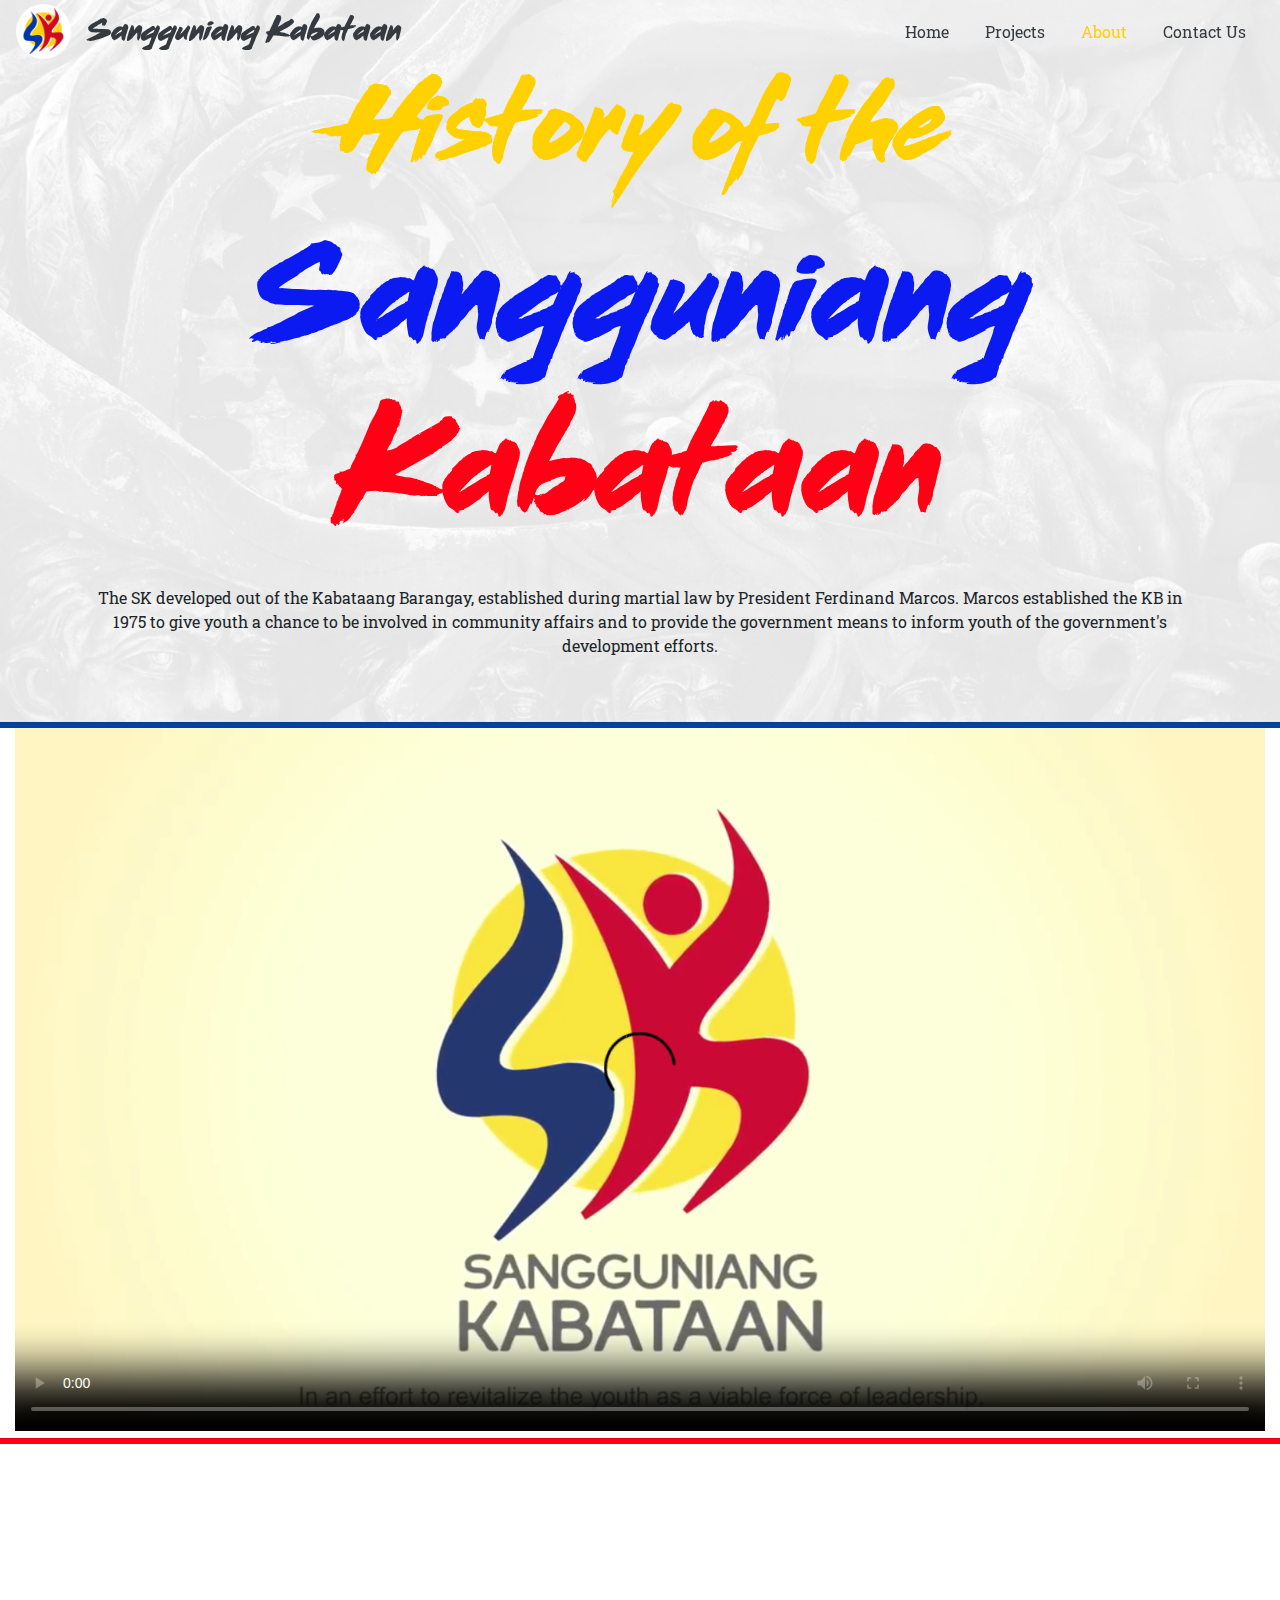
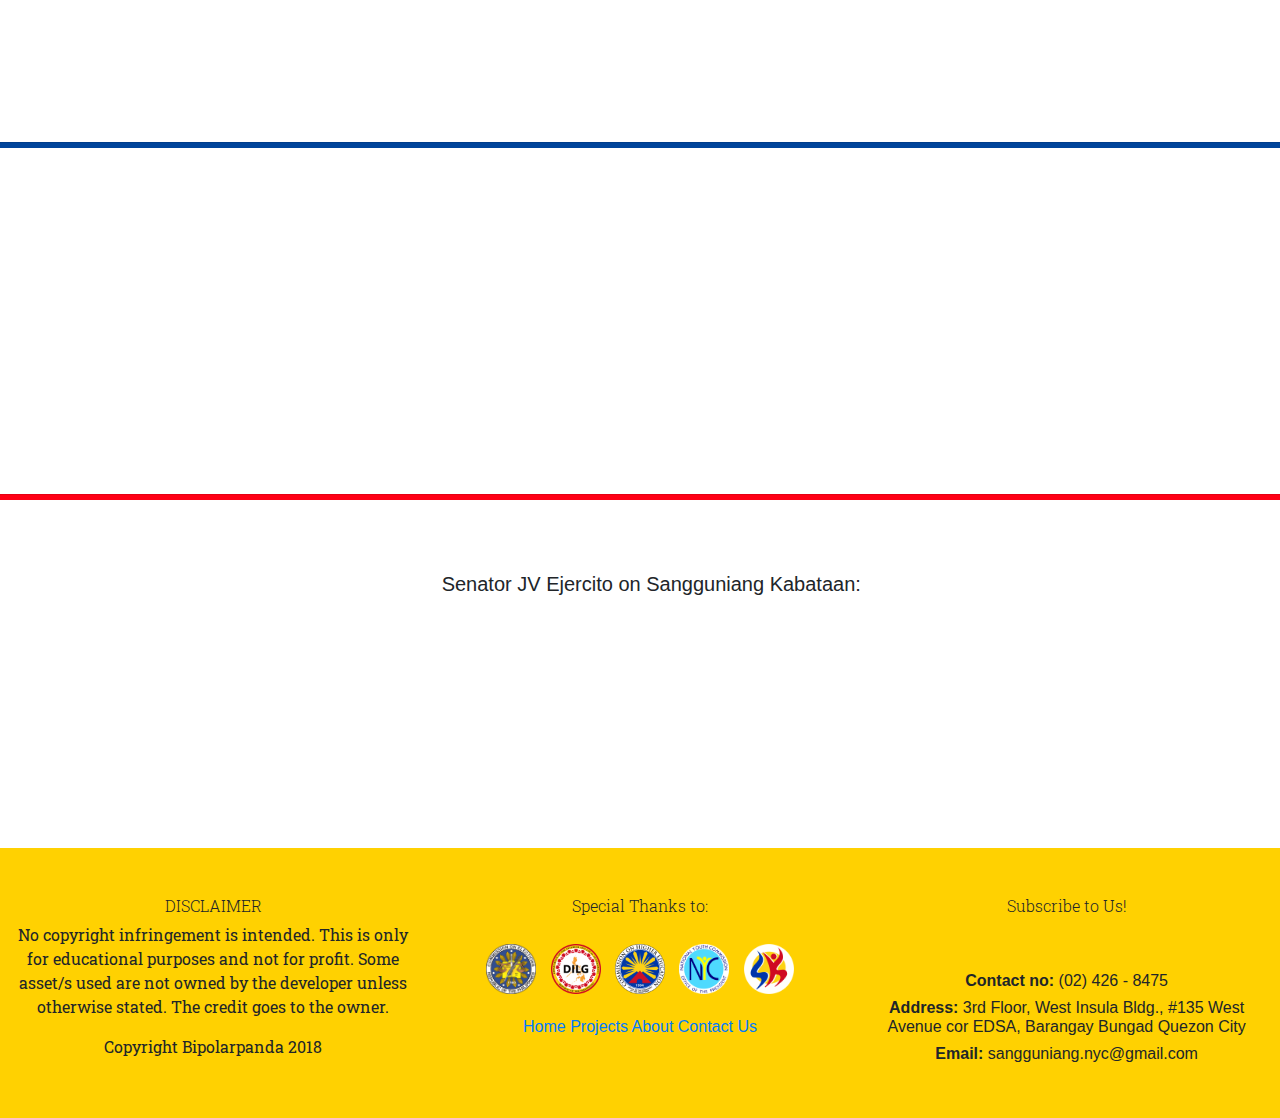
==== commit adf4d197: "final finish na" ====
--- a/about.html
+++ b/about.html
@@ -63,12 +63,7 @@
     <section class="container">
         <div class="row">
           <div class="col text-center">
-            <p class="mt-3 description-page animated fadeInDown">Lorem ipsum dolor sit amet, consectetur adipisicing elit, sed do eiusmod
-            tempor incididunt ut labore et dolore magna aliqua. Ut enim ad minim veniam,
-            quis nostrud exercitation ullamco laboris nisi ut aliquip ex ea commodo
-            consequat. Duis aute irure dolor in reprehenderit in voluptate velit esse
-            cillum dolore eu fugiat nulla pariatur. Excepteur sint occaecat cupidatat non
-            proident, sunt in culpa qui officia deserunt mollit anim id est laborum.</p>
+            <p class="mt-3 description-page animated fadeInDown">The SK developed out of the Kabataang Barangay, established during martial law by President Ferdinand Marcos. Marcos established the KB in 1975 to give youth a chance to be involved in community affairs and to provide the government means to inform youth of the government's development efforts.</p>
           </div>
         </div>
         <!-- <div class="col-lg-2"></div> -->
@@ -98,7 +93,7 @@
           </div>
           <div class="col-lg-6 text-center">
             <h2 class="heading-second-text  wow fadeIn" data-wow-delay=".75s">Mission</h2>
-            <p class="wow fadeInDown" data-wow-delay="1.25s">These are just some projects from the long list of projects that the Sangguniang Kabataan already done.</p>
+            <p class="wow fadeInDown" data-wow-delay="1.25s">“To promote sustainable developmental policies and programs for and with the Filipino Youth.”</p>
           </div>
         </div>  
       </div>
@@ -108,7 +103,7 @@
        <div class="row"> 
           <div class="col-lg-6 text-center">
             <h2 class="heading-second-text  wow fadeIn" data-wow-delay=".75s">Vision</h2>
-            <p class="wow fadeInDown" data-wow-delay="1.25s">These are just some projects from the long list of projects that the Sangguniang Kabataan already done.</p>
+            <p class="wow fadeInDown" data-wow-delay="1.25s">Vision for the Filipino Youth – “Enabled, involved and patriotic youth realizing their aspirations.”</p>
           </div>
           <div class="col-lg-6  wow zoomInUp" data-wow-delay="1s"data-wow-duration="2s">
             <img src="assets/images/nyc.png" class="image-about">
@@ -123,7 +118,7 @@
           <img src="assets/images/jv.png">
         </div>
         <div class="col-lg-8  mt-5 qoute-style">
-          <h5>Senator Bam Aquino on Sangguniang Kabataan:</h5>
+          <h5>Senator JV Ejercito on Sangguniang Kabataan:</h5>
           <blockquote cite="http://www.jvejercito.com/sen-jv-pushes-for-rigid-training-for-sk/"  class="wow jackInTheBox"  class="wow jackInTheBox" data-wow-delay="1.2s">
             <q>We want to give the best for our youth, but we should enhance the module so that our SK leaders would have the heart to serve and love the country. Maybe we can look into the module of the Kabataang Barangay, which produced good leaders.</q>
           </blockquote>
--- a/assets/css/style.css
+++ b/assets/css/style.css
@@ -274,6 +274,11 @@
 	width: 250px;
 }
 
+#vid-about {
+		width: 100%;
+		height: auto;
+}
+
 /*contact style*/
 
 .label-text {
@@ -297,6 +302,10 @@
 
 #selected {
 	background-color: #ff0015;
+}
+
+.sikad-kabataan {
+	height: 87vh;
 }
 
 
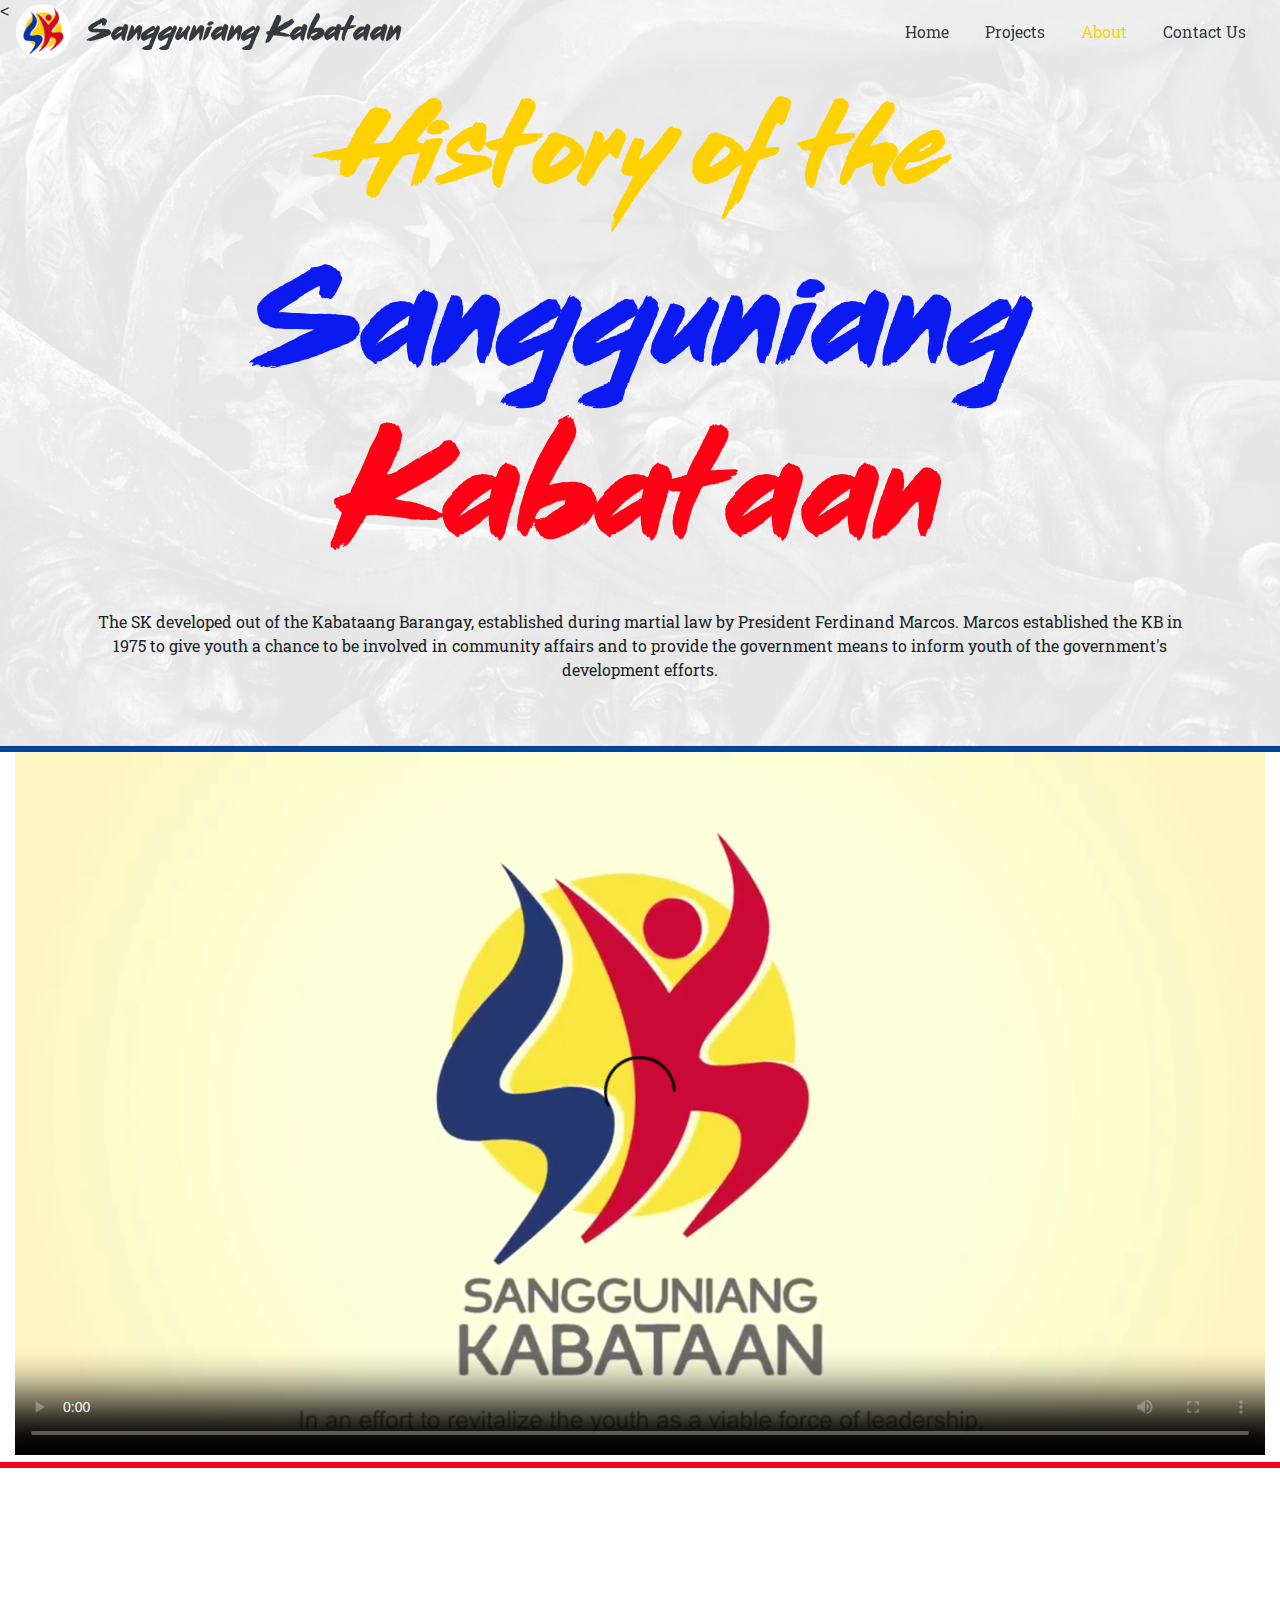
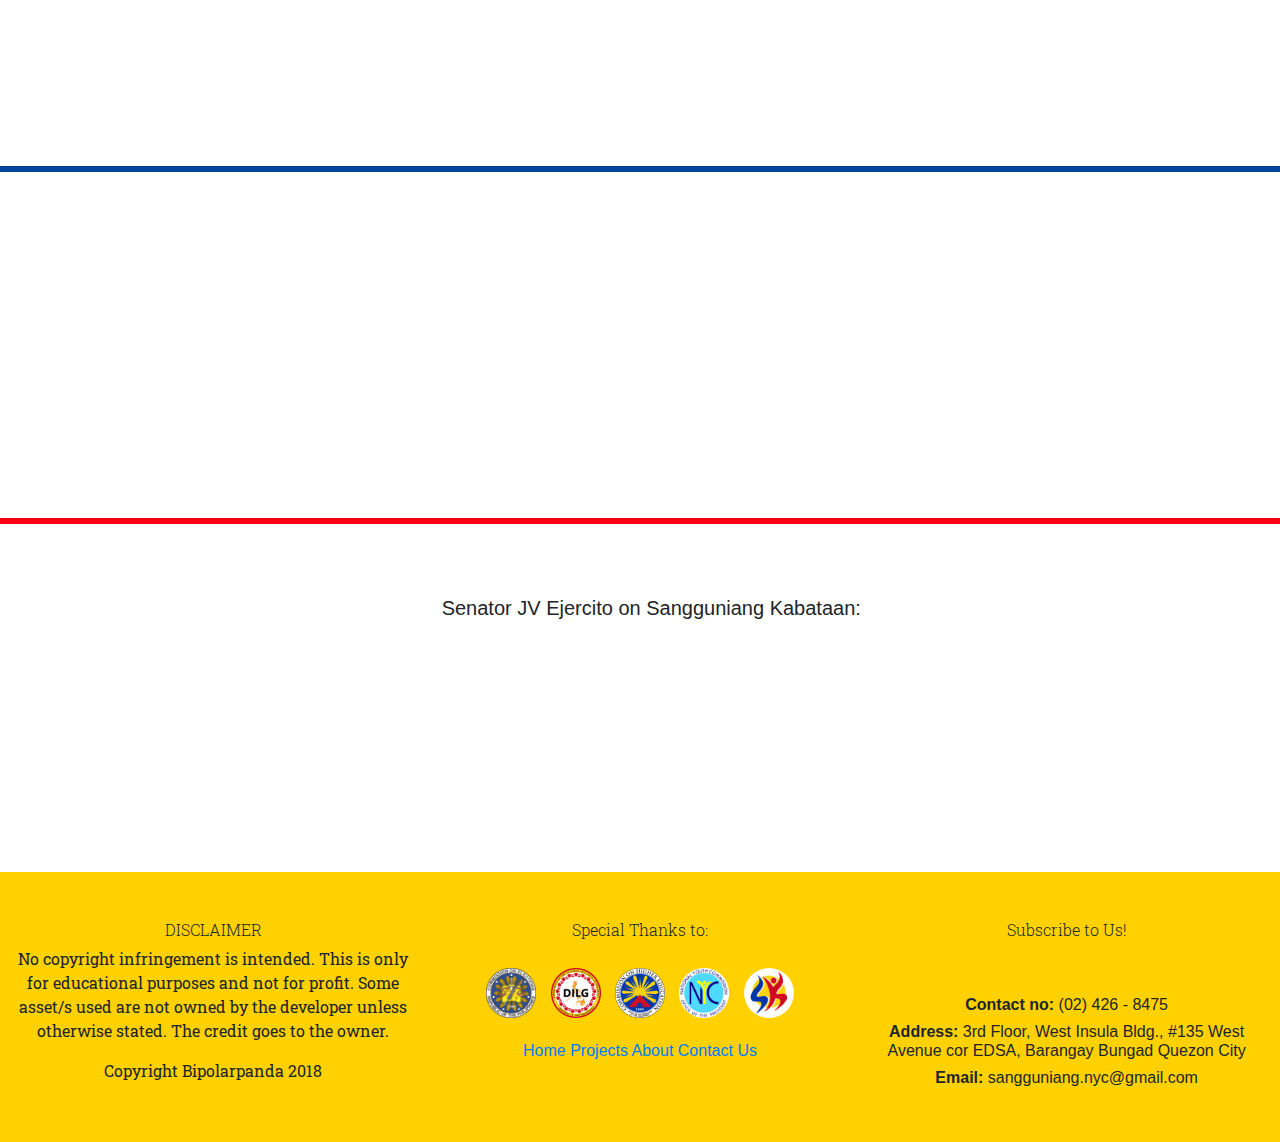
==== commit e77193d2: "final" ====
--- a/about.html
+++ b/about.html
@@ -6,7 +6,7 @@
     <meta name="viewport" content="width=device-width,initial-scale=1.0, maximum-scale=1.0">
     <meta http-equiv="X-UA-Compatible" content="IE=Edge">
 
-    <link rel="icon" href="assets/images/sk-logo.png" type="image/gif" sizes="64x64">
+    <<link rel="icon" href="assets/images/SK-logo.png" type="image/x-icon">
 
     <title>Sangguniang Kabataan | About</title>
 
--- a/assets/css/style.css
+++ b/assets/css/style.css
@@ -305,7 +305,7 @@
 }
 
 .sikad-kabataan {
-	height: 87vh;
+	height: 87%;
 }
 
 
